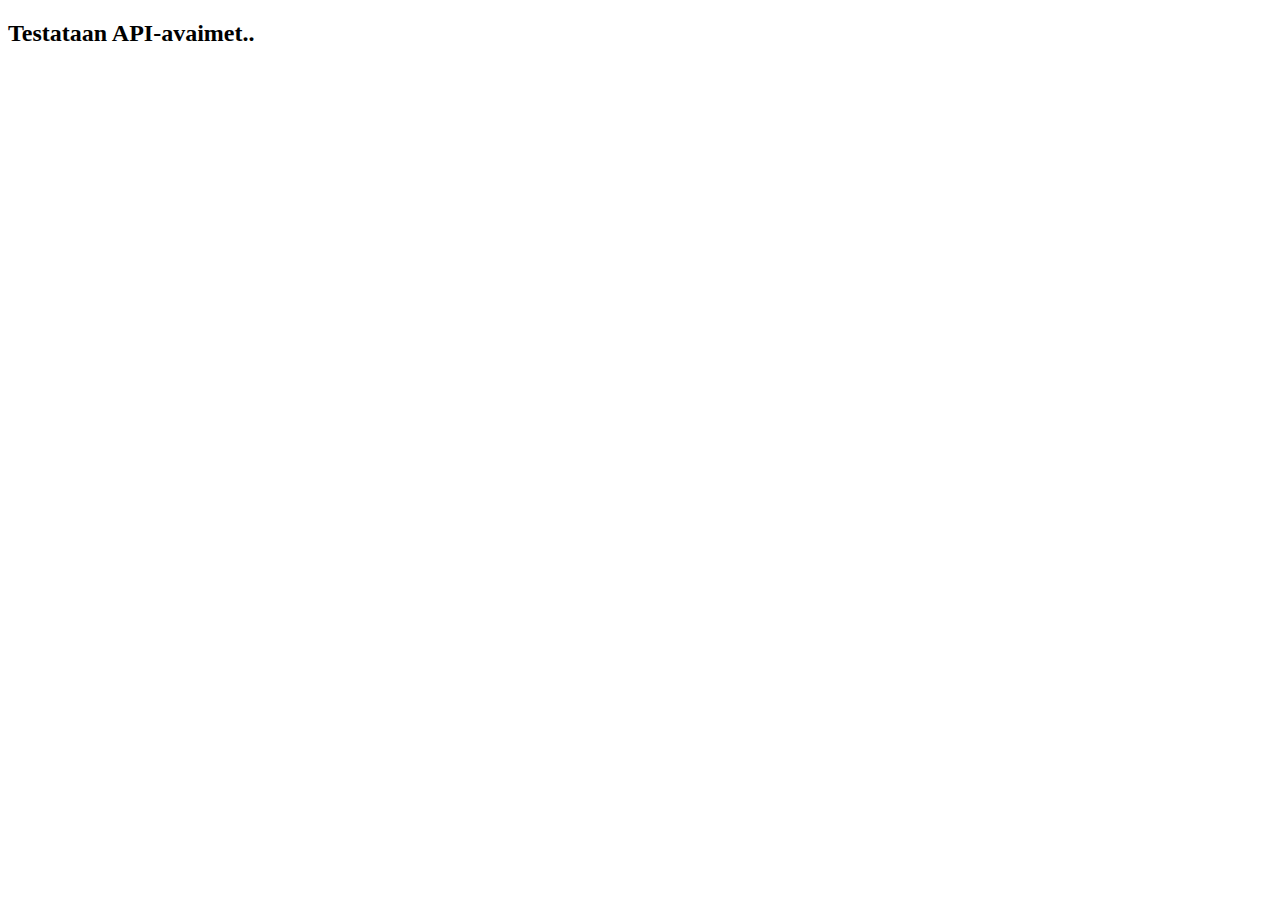
==== index.html @ 8d83227b "Avaimen haku tiedostosta toimii. Testifunktio avaimelle toimii." ====
<!DOCTYPE html>
<html lang="en">

<head>
	<meta charset="UTF-8">
	<meta name="viewport" content="width=device-width, initial-scale=1.0">
	<!-- Silence those annoying favicon error messages -->
	<link rel="icon" href="./img/ico/tmp.ico" type="image/x-icon">
	<link rel="stylesheet" href="css/style.css">
	<title> Index </title>
</head>

<body>

	<h2>Testataan API-avaimet..</h2>

	<script type="module" src="js/run_tests.js"></script>
</body>

</html>
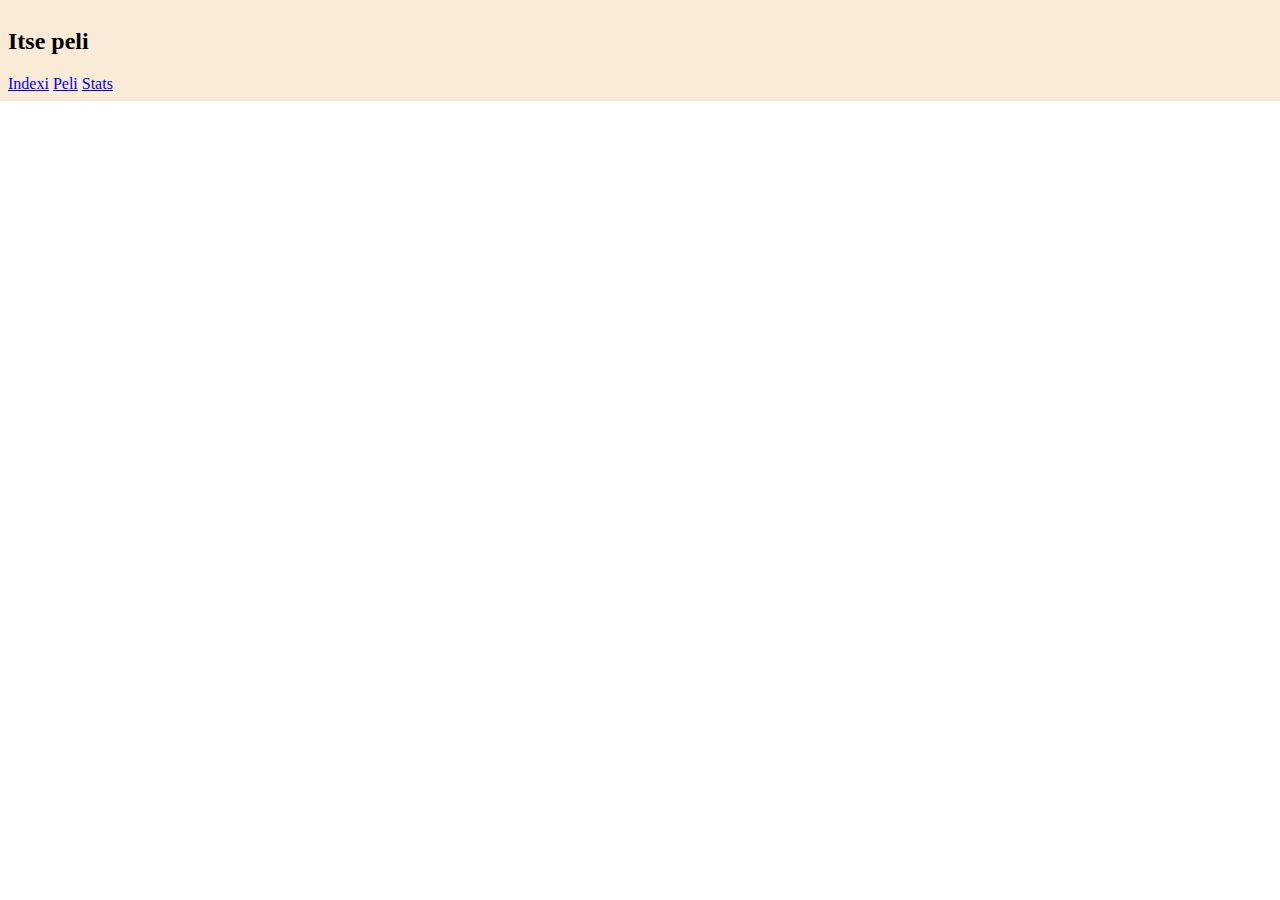
==== commit 7510404a: "single script. prototype hardcoded id" ====
--- a/index.html
+++ b/index.html
@@ -11,10 +11,13 @@
 </head>
 
 <body>
+	<div id="laatikko">
+		<h2>Itse peli </h2>
+		<a href="./index.html" class="button">Indexi</a>
+		<a href="./peli.html" class="button">Peli</a>
+		<a href="./stats.html" class="button">Stats</a>
+	</div>
 
-	<h2>Testataan API-avaimet..</h2>
-
-	<script type="module" src="js/run_tests.js"></script>
 </body>
 
 </html>--- a/css/style.css
+++ b/css/style.css
@@ -0,0 +1,22 @@
+body,
+html {
+    padding: 0;
+    margin: 0;
+}
+
+#laatikko {
+    background-color: antiquewhite;
+    padding: 0.5em;
+}
+
+#imageContainer {
+    background-color: cadetblue;
+    max-width: 200px;
+    padding: 10px;
+}
+
+#imageContainer img {
+    max-width: 100%;
+    height: auto;
+    display: block;
+}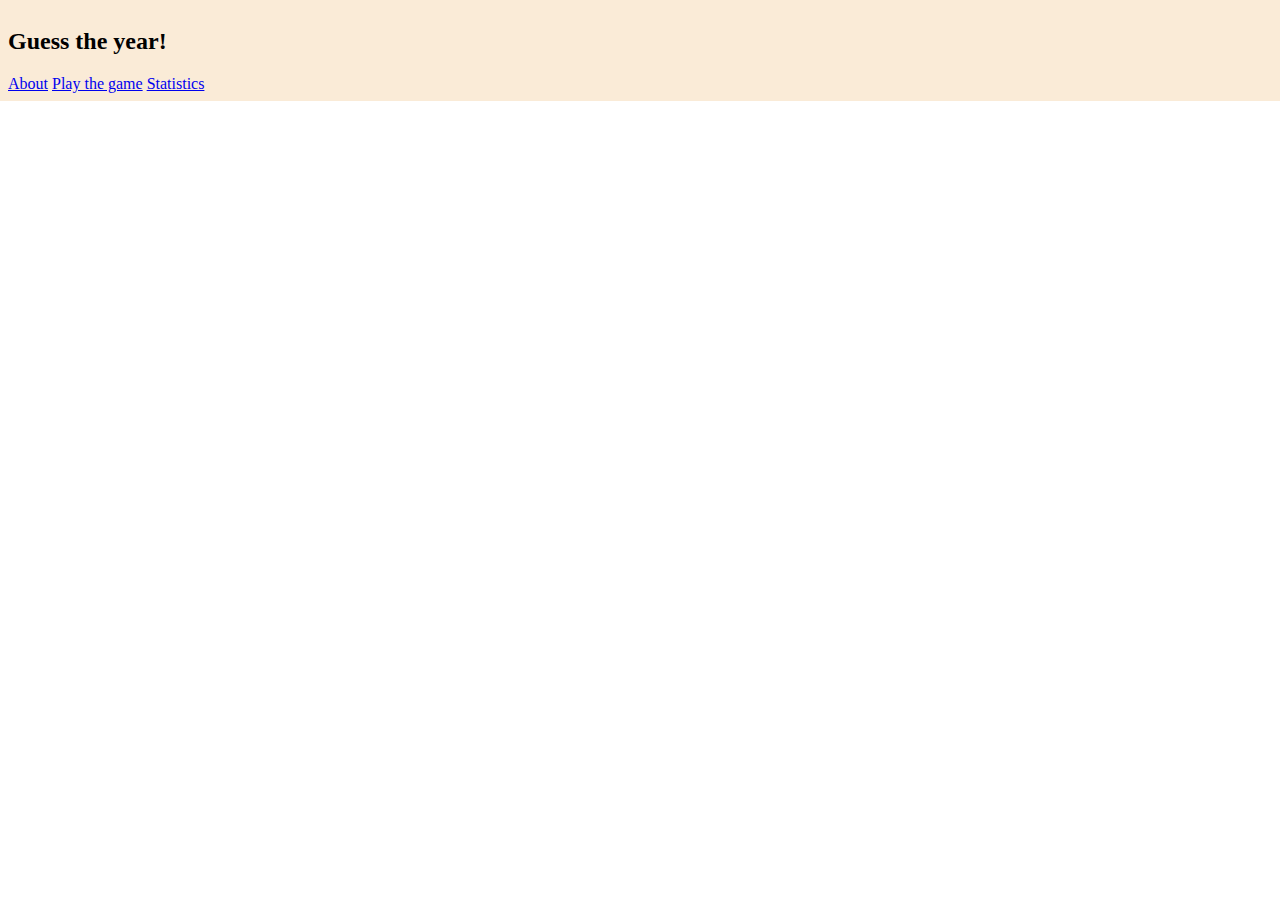
==== commit 6a5a0427: "prototyyppi toimiva, localstorage toimiva, stats toimiva" ====
--- a/index.html
+++ b/index.html
@@ -7,15 +7,15 @@
 	<!-- Silence those annoying favicon error messages -->
 	<link rel="icon" href="./img/ico/tmp.ico" type="image/x-icon">
 	<link rel="stylesheet" href="css/style.css">
-	<title> Index </title>
+	<title>Guess the year!</title>
 </head>
 
 <body>
 	<div id="laatikko">
-		<h2>Itse peli </h2>
-		<a href="./index.html" class="button">Indexi</a>
-		<a href="./peli.html" class="button">Peli</a>
-		<a href="./stats.html" class="button">Stats</a>
+		<h2>Guess the year!</h2>
+		<a href="./index.html" class="button">About</a>
+		<a href="./peli.html" class="button">Play the game</a>
+		<a href="./stats.html" class="button">Statistics</a>
 	</div>
 
 </body>
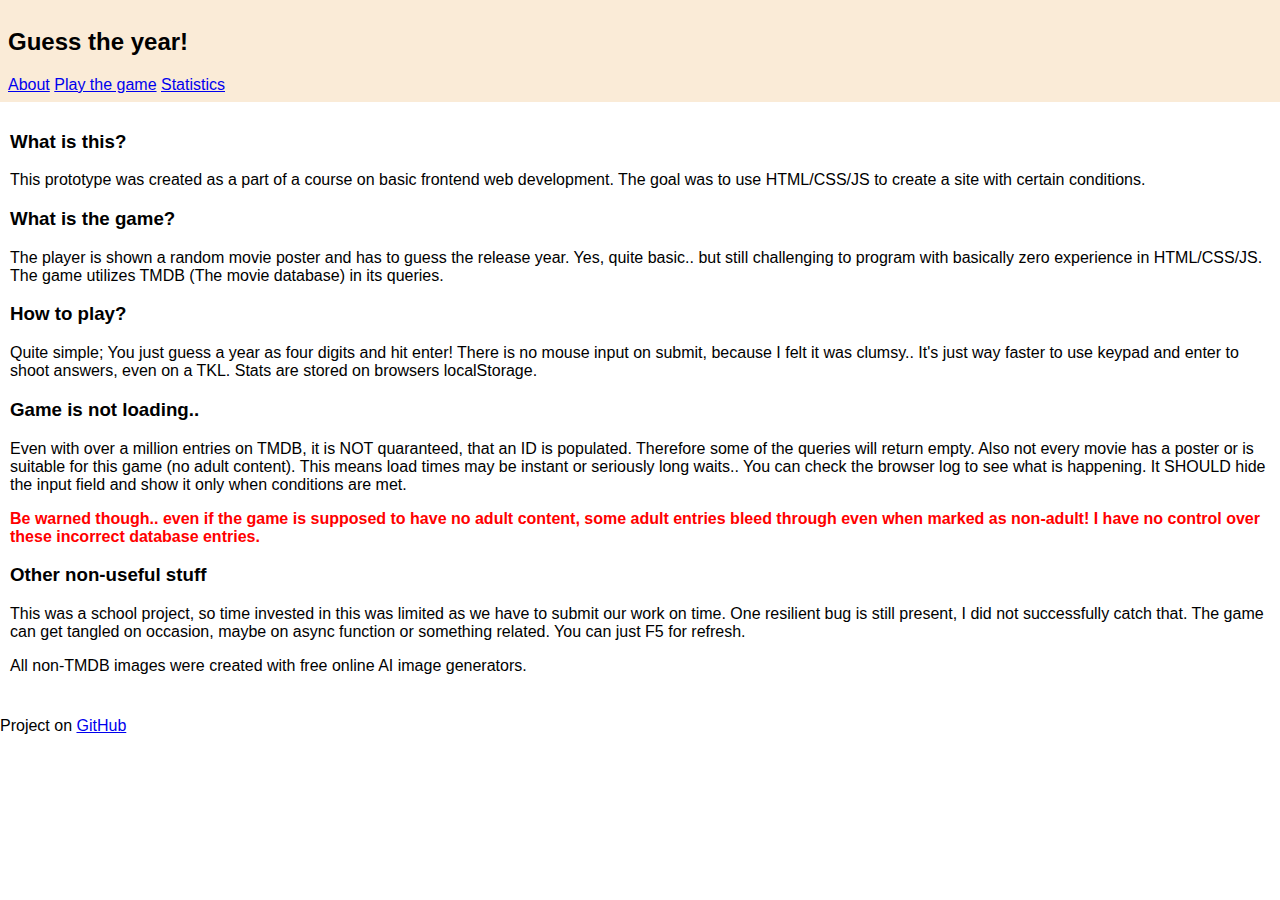
==== commit 2eef5c29: "about sivu alkuun, tuloksen näyttäminen käyttäjälle" ====
--- a/index.html
+++ b/index.html
@@ -5,7 +5,7 @@
 	<meta charset="UTF-8">
 	<meta name="viewport" content="width=device-width, initial-scale=1.0">
 	<!-- Silence those annoying favicon error messages -->
-	<link rel="icon" href="./img/ico/tmp.ico" type="image/x-icon">
+	<link rel="icon" href="./img/ico/gty_icon.jpg" type="image/x-icon">
 	<link rel="stylesheet" href="css/style.css">
 	<title>Guess the year!</title>
 </head>
@@ -18,6 +18,38 @@
 		<a href="./stats.html" class="button">Statistics</a>
 	</div>
 
+	<div id="about">
+		<h3>What is this?</h3>
+		<p>This prototype was created as a part of a course on basic frontend web development. The goal was to use
+			HTML/CSS/JS to create a site with certain conditions.</p>
+		<h3>What is the game?</h3>
+		<p>The player is shown a random movie poster and has to guess the release year. Yes, quite basic.. but still
+			challenging to program with basically zero experience in HTML/CSS/JS. The game utilizes TMDB (The movie
+			database) in its queries.</p>
+		<h3>How to play?</h3>
+		<p>Quite simple; You just guess a year as four digits and hit enter! There is no mouse input on submit,
+			because I felt it was clumsy.. It's just way faster to use keypad and enter to shoot answers, even on a TKL.
+			Stats are stored on browsers localStorage.</p>
+		<h3>Game is not loading..</h3>
+		<p>Even with over a million entries on TMDB, it is NOT quaranteed, that an ID is populated. Therefore some of
+			the queries will return empty. Also not every movie has a poster or is suitable for this game (no adult
+			content). This means load times may be instant or seriously long waits.. You can check the browser log to
+			see what is happening. It SHOULD hide the input field and show it only when conditions are met.</p>
+
+		<p><span id="warning">Be warned though.. even if the game is supposed to have no adult content, some
+				adult entries bleed
+				through even when marked as non-adult! I have no control over these incorrect database entries.</span>
+		</p>
+		<h3>Other non-useful stuff</h3>
+		<p>This was a school project, so time invested in this was limited as we have to submit our work on time. One
+			resilient bug is still present, I did not successfully catch that. The game can get tangled on occasion,
+			maybe on async function or something related. You can just F5 for refresh.</p>
+		<p>All non-TMDB images were created with free online AI image generators.</p>
+	</div>
+	<footer>
+		<p>Project on <a href="https://github.com/uhoney/KURSSI-web-sovellukset-lopputyo">GitHub</a></p>
+	</footer>
+
 </body>
 
 </html>--- a/css/style.css
+++ b/css/style.css
@@ -2,7 +2,15 @@
 html {
     padding: 0;
     margin: 0;
+    font-family: Arial, Helvetica, sans-serif
 }
+
+/*@media only screen and (max-width:1200px) {
+    #laatikko {
+        background-color: antiquewhite;
+        padding: 0.5em;
+    }
+}*/
 
 #laatikko {
     background-color: antiquewhite;
@@ -19,4 +27,13 @@
     max-width: 100%;
     height: auto;
     display: block;
+}
+
+#warning {
+    color: red;
+    font-weight: bold;
+}
+
+#about {
+    padding: 10px;
 }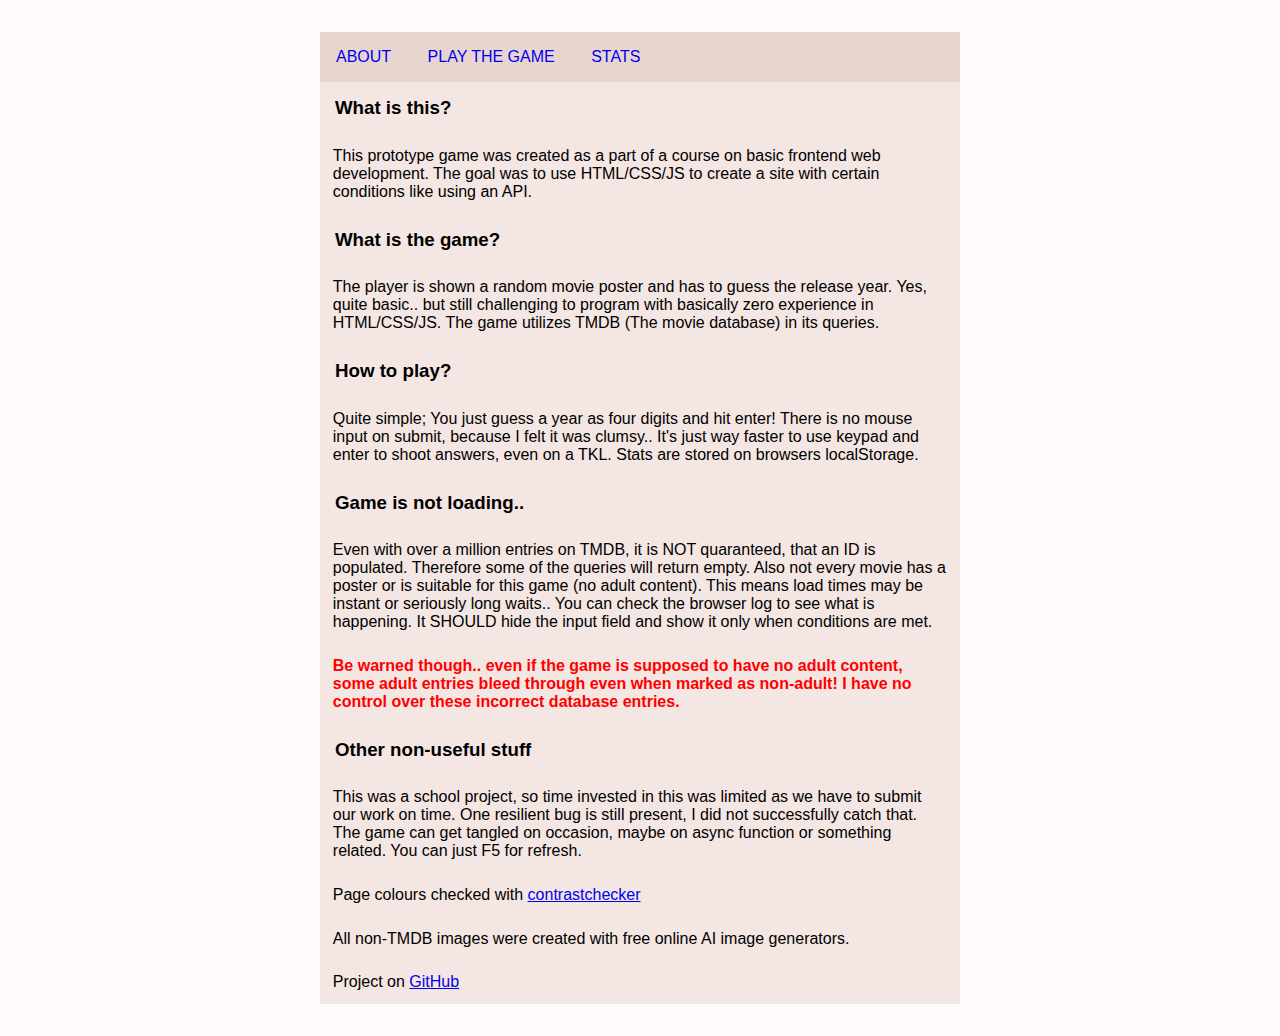
==== commit 46fd941b: "väritestit ja muotoilua" ====
--- a/index.html
+++ b/index.html
@@ -11,45 +11,55 @@
 </head>
 
 <body>
-	<div id="laatikko">
-		<h2>Guess the year!</h2>
-		<a href="./index.html" class="button">About</a>
-		<a href="./peli.html" class="button">Play the game</a>
-		<a href="./stats.html" class="button">Statistics</a>
+	<div id="container">
+		<nav id="nav">
+			<ul>
+				<li><a href="./index.html">About</a></li>
+				<li><a href="./peli.html">Play the game</a></li>
+				<li><a href="./stats.html">Stats</a></li>
+			</ul>
+		</nav>
+
+		<div id="content">
+			<h3>What is this?</h3>
+			<p>This prototype game was created as a part of a course on basic frontend web development. The goal was to
+				use
+				HTML/CSS/JS to create a site with certain conditions like using an API.</p>
+			<h3>What is the game?</h3>
+			<p>The player is shown a random movie poster and has to guess the release year. Yes, quite basic.. but still
+				challenging to program with basically zero experience in HTML/CSS/JS. The game utilizes TMDB (The movie
+				database) in its queries.</p>
+			<h3>How to play?</h3>
+			<p>Quite simple; You just guess a year as four digits and hit enter! There is no mouse input on submit,
+				because I felt it was clumsy.. It's just way faster to use keypad and enter to shoot answers, even on a
+				TKL.
+				Stats are stored on browsers localStorage.</p>
+			<h3>Game is not loading..</h3>
+			<p>Even with over a million entries on TMDB, it is NOT quaranteed, that an ID is populated. Therefore some
+				of
+				the queries will return empty. Also not every movie has a poster or is suitable for this game (no adult
+				content). This means load times may be instant or seriously long waits.. You can check the browser log
+				to
+				see what is happening. It SHOULD hide the input field and show it only when conditions are met.</p>
+
+			<p><span id="warning">Be warned though.. even if the game is supposed to have no adult content, some
+					adult entries bleed
+					through even when marked as non-adult! I have no control over these incorrect database
+					entries.</span>
+			</p>
+			<h3>Other non-useful stuff</h3>
+			<p>This was a school project, so time invested in this was limited as we have to submit our work on time.
+				One
+				resilient bug is still present, I did not successfully catch that. The game can get tangled on occasion,
+				maybe on async function or something related. You can just F5 for refresh.</p>
+			<p>Page colours checked with <a href="https://contrastchecker.com/">contrastchecker</a> </p>
+			<p>All non-TMDB images were created with free online AI image generators.</p>
+			<footer>
+				<p>Project on <a href="https://github.com/uhoney/KURSSI-web-sovellukset-lopputyo">GitHub</a></p>
+			</footer>
+		</div>
+
 	</div>
-
-	<div id="about">
-		<h3>What is this?</h3>
-		<p>This prototype was created as a part of a course on basic frontend web development. The goal was to use
-			HTML/CSS/JS to create a site with certain conditions.</p>
-		<h3>What is the game?</h3>
-		<p>The player is shown a random movie poster and has to guess the release year. Yes, quite basic.. but still
-			challenging to program with basically zero experience in HTML/CSS/JS. The game utilizes TMDB (The movie
-			database) in its queries.</p>
-		<h3>How to play?</h3>
-		<p>Quite simple; You just guess a year as four digits and hit enter! There is no mouse input on submit,
-			because I felt it was clumsy.. It's just way faster to use keypad and enter to shoot answers, even on a TKL.
-			Stats are stored on browsers localStorage.</p>
-		<h3>Game is not loading..</h3>
-		<p>Even with over a million entries on TMDB, it is NOT quaranteed, that an ID is populated. Therefore some of
-			the queries will return empty. Also not every movie has a poster or is suitable for this game (no adult
-			content). This means load times may be instant or seriously long waits.. You can check the browser log to
-			see what is happening. It SHOULD hide the input field and show it only when conditions are met.</p>
-
-		<p><span id="warning">Be warned though.. even if the game is supposed to have no adult content, some
-				adult entries bleed
-				through even when marked as non-adult! I have no control over these incorrect database entries.</span>
-		</p>
-		<h3>Other non-useful stuff</h3>
-		<p>This was a school project, so time invested in this was limited as we have to submit our work on time. One
-			resilient bug is still present, I did not successfully catch that. The game can get tangled on occasion,
-			maybe on async function or something related. You can just F5 for refresh.</p>
-		<p>All non-TMDB images were created with free online AI image generators.</p>
-	</div>
-	<footer>
-		<p>Project on <a href="https://github.com/uhoney/KURSSI-web-sovellukset-lopputyo">GitHub</a></p>
-	</footer>
-
 </body>
 
 </html>--- a/css/style.css
+++ b/css/style.css
@@ -1,39 +1,76 @@
+* {
+    margin: 0;
+    padding: 0;
+}
+
 body,
 html {
-    padding: 0;
-    margin: 0;
-    font-family: Arial, Helvetica, sans-serif
+    font-family: 'Gill Sans', 'Gill Sans MT', Calibri, 'Trebuchet MS', sans-serif;
+    display: flex;
+    justify-content: center;
+    align-items: center;
+    background-color: #fffbfa;
+    padding: 1em;
 }
 
-/*@media only screen and (max-width:1200px) {
-    #laatikko {
-        background-color: antiquewhite;
-        padding: 0.5em;
-    }
-}*/
+#container {
+    width: 50vw;
+}
 
-#laatikko {
-    background-color: antiquewhite;
-    padding: 0.5em;
+#nav {
+    width: 100%;
+}
+
+#nav ul {
+    list-style-type: none;
+    margin: 0;
+    padding: 0;
+    background-color: #e9d5d0;
+}
+
+#nav li {
+    display: inline-block;
+}
+
+#nav a {
+    text-decoration: none;
+    text-transform: uppercase;
+    display: inline-block;
+    padding: 1em;
+}
+
+#nav a:hover {
+    font-weight: bold;
+}
+
+#content {
+    width: 100%;
+    background-color: #f4e6e2;
+}
+
+#content p,
+h3 {
+    padding: 0.8em;
 }
 
 #imageContainer {
-    background-color: cadetblue;
-    max-width: 200px;
+
+    background-color: #e9d5d0;
+    max-width: 250px;
     padding: 10px;
 }
 
 #imageContainer img {
     max-width: 100%;
     height: auto;
-    display: block;
+}
+
+#guessInputField {
+    padding: 0.5em;
+    margin: 1em 0em 0em 1em;
 }
 
 #warning {
     color: red;
     font-weight: bold;
-}
-
-#about {
-    padding: 10px;
 }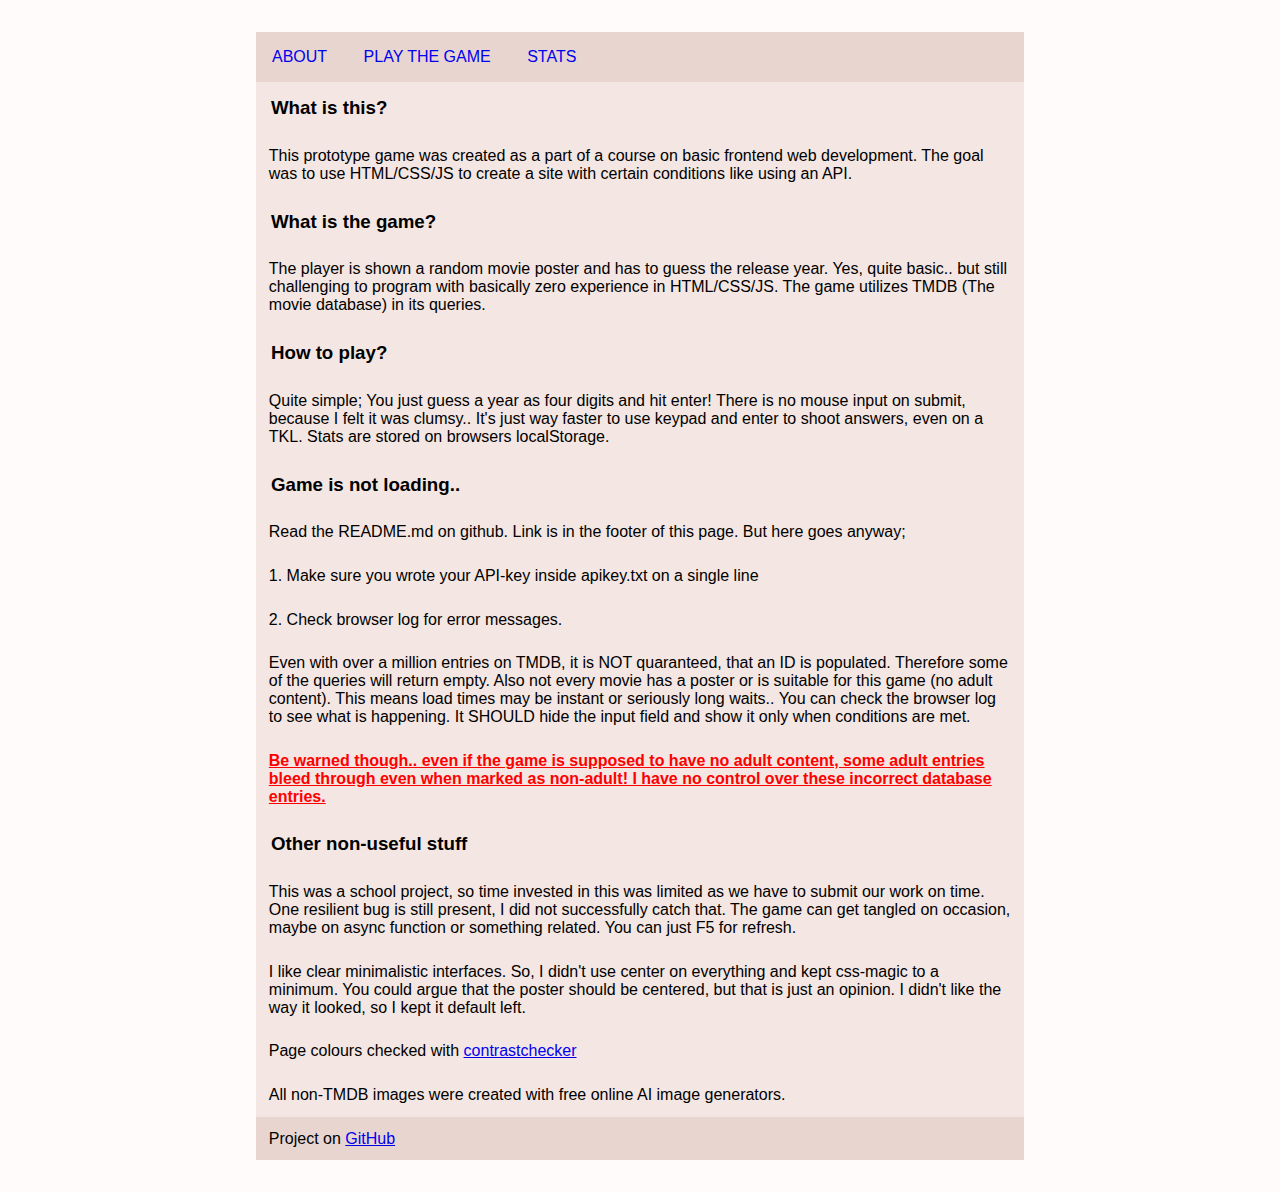
==== commit a166865c: "Responsiivisuutta paranneltu" ====
--- a/index.html
+++ b/index.html
@@ -12,15 +12,14 @@
 
 <body>
 	<div id="container">
-		<nav id="nav">
-			<ul>
-				<li><a href="./index.html">About</a></li>
-				<li><a href="./peli.html">Play the game</a></li>
-				<li><a href="./stats.html">Stats</a></li>
-			</ul>
-		</nav>
-
 		<div id="content">
+			<nav id="nav">
+				<ul>
+					<li><a href="./index.html">About</a></li>
+					<li><a href="./peli.html">Play the game</a></li>
+					<li><a href="./stats.html">Stats</a></li>
+				</ul>
+			</nav>
 			<h3>What is this?</h3>
 			<p>This prototype game was created as a part of a course on basic frontend web development. The goal was to
 				use
@@ -35,6 +34,9 @@
 				TKL.
 				Stats are stored on browsers localStorage.</p>
 			<h3>Game is not loading..</h3>
+			<p>Read the README.md on github. Link is in the footer of this page. But here goes anyway;</p>
+			<p>1. Make sure you wrote your API-key inside apikey.txt on a single line</p>
+			<p>2. Check browser log for error messages.</p>
 			<p>Even with over a million entries on TMDB, it is NOT quaranteed, that an ID is populated. Therefore some
 				of
 				the queries will return empty. Also not every movie has a poster or is suitable for this game (no adult
@@ -52,7 +54,10 @@
 				One
 				resilient bug is still present, I did not successfully catch that. The game can get tangled on occasion,
 				maybe on async function or something related. You can just F5 for refresh.</p>
-			<p>Page colours checked with <a href="https://contrastchecker.com/">contrastchecker</a> </p>
+			<p>I like clear minimalistic interfaces. So, I didn't use center on everything and kept css-magic to a
+				minimum. You could argue that the poster should be centered, but that is just an opinion. I didn't like
+				the way it looked, so I kept it default left.</p>
+			<p>Page colours checked with <a href="https://contrastchecker.com/">contrastchecker</a></p>
 			<p>All non-TMDB images were created with free online AI image generators.</p>
 			<footer>
 				<p>Project on <a href="https://github.com/uhoney/KURSSI-web-sovellukset-lopputyo">GitHub</a></p>
--- a/css/style.css
+++ b/css/style.css
@@ -14,14 +14,20 @@
 }
 
 #container {
-    width: 50vw;
+    width: 60vw;
 }
 
-#nav {
-    width: 100%;
+
+@media screen and (max-width: 600px) {
+    #container {
+        width: 80vw;
+    }
 }
 
-#nav ul {
+
+#nav ul,
+footer {
+    width: 100%;
     list-style-type: none;
     margin: 0;
     padding: 0;
@@ -54,10 +60,15 @@
 }
 
 #imageContainer {
-
     background-color: #e9d5d0;
     max-width: 250px;
     padding: 10px;
+}
+
+@media screen and (max-height: 800px) {
+    #imageContainer {
+        width: 40vh;
+    }
 }
 
 #imageContainer img {
@@ -73,4 +84,5 @@
 #warning {
     color: red;
     font-weight: bold;
+    text-decoration: underline;
 }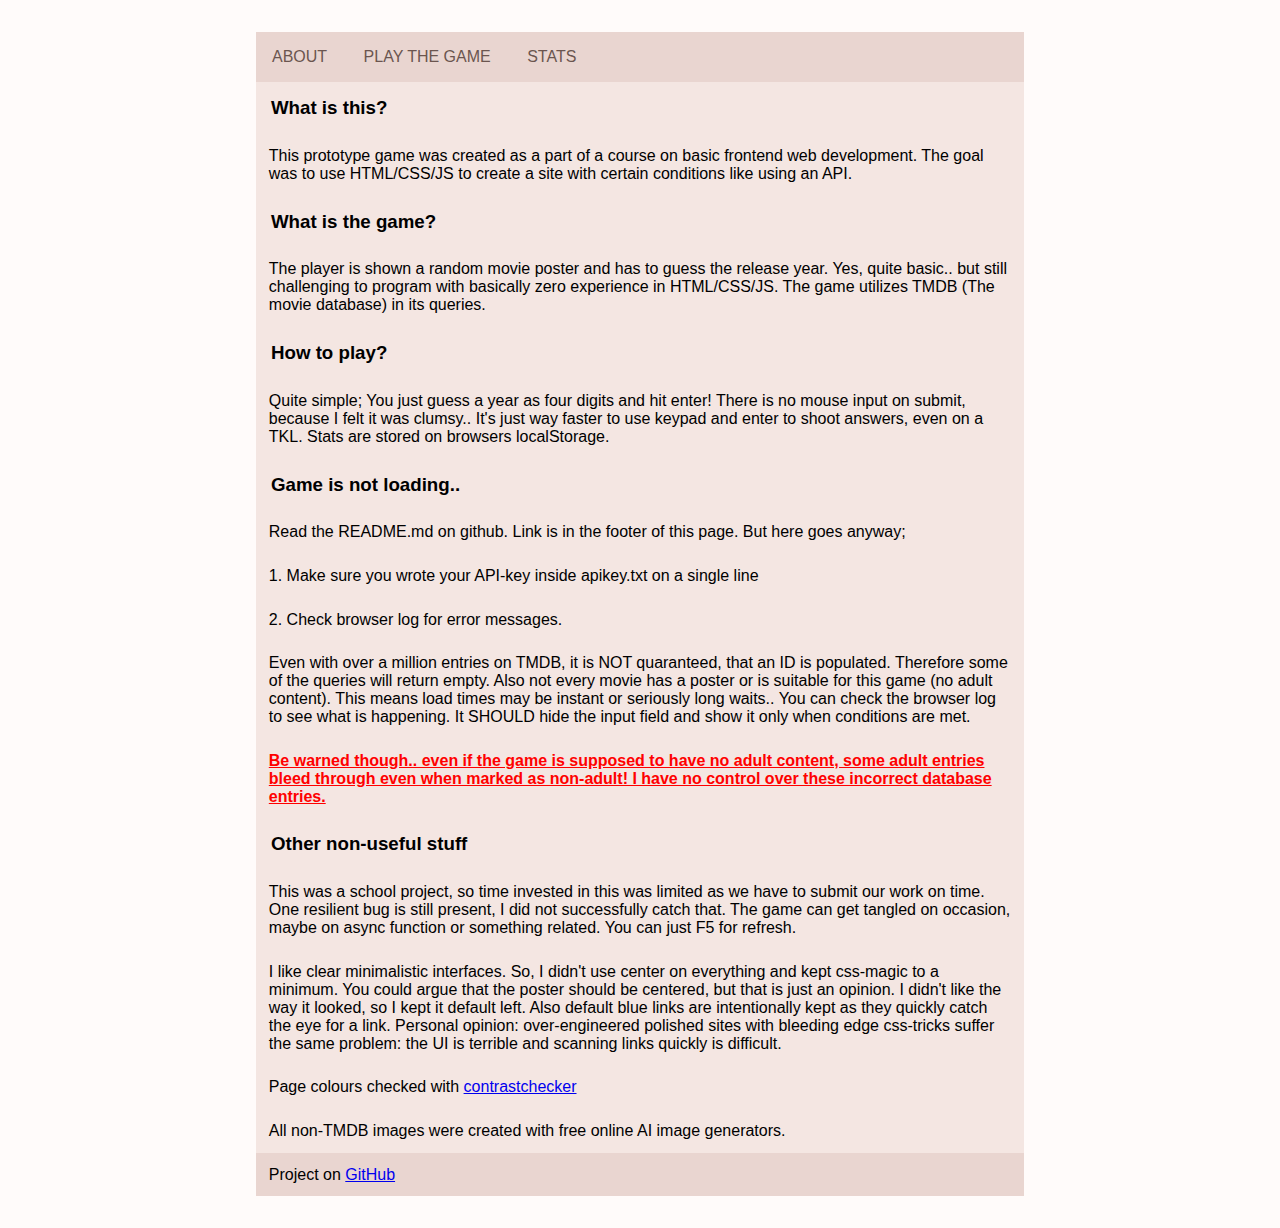
==== commit d0eb8ebe: "Muutama tyyli muuteltu. valmis on" ====
--- a/index.html
+++ b/index.html
@@ -56,7 +56,11 @@
 				maybe on async function or something related. You can just F5 for refresh.</p>
 			<p>I like clear minimalistic interfaces. So, I didn't use center on everything and kept css-magic to a
 				minimum. You could argue that the poster should be centered, but that is just an opinion. I didn't like
-				the way it looked, so I kept it default left.</p>
+				the way it looked, so I kept it default left. Also default blue links are intentionally kept as they
+				quickly catch the eye for a link. Personal opinion: over-engineered polished sites with bleeding
+				edge css-tricks suffer the same
+				problem: the UI is terrible and scanning links quickly is difficult.
+			</p>
 			<p>Page colours checked with <a href="https://contrastchecker.com/">contrastchecker</a></p>
 			<p>All non-TMDB images were created with free online AI image generators.</p>
 			<footer>
--- a/css/style.css
+++ b/css/style.css
@@ -17,10 +17,16 @@
     width: 60vw;
 }
 
+/* pystytaso */
+@media screen and (max-width: 600px) {
 
-@media screen and (max-width: 600px) {
+    body,
+    html {
+        padding: 0.5em;
+    }
+
     #container {
-        width: 80vw;
+        width: 90vw;
     }
 }
 
@@ -41,6 +47,7 @@
 #nav a {
     text-decoration: none;
     text-transform: uppercase;
+    color: #6b554f;
     display: inline-block;
     padding: 1em;
 }
@@ -65,7 +72,14 @@
     padding: 10px;
 }
 
-@media screen and (max-height: 800px) {
+/* vaakataso */
+@media screen and (max-height: 600px) {
+
+    body,
+    html {
+        padding: 0;
+    }
+
     #imageContainer {
         width: 40vh;
     }
